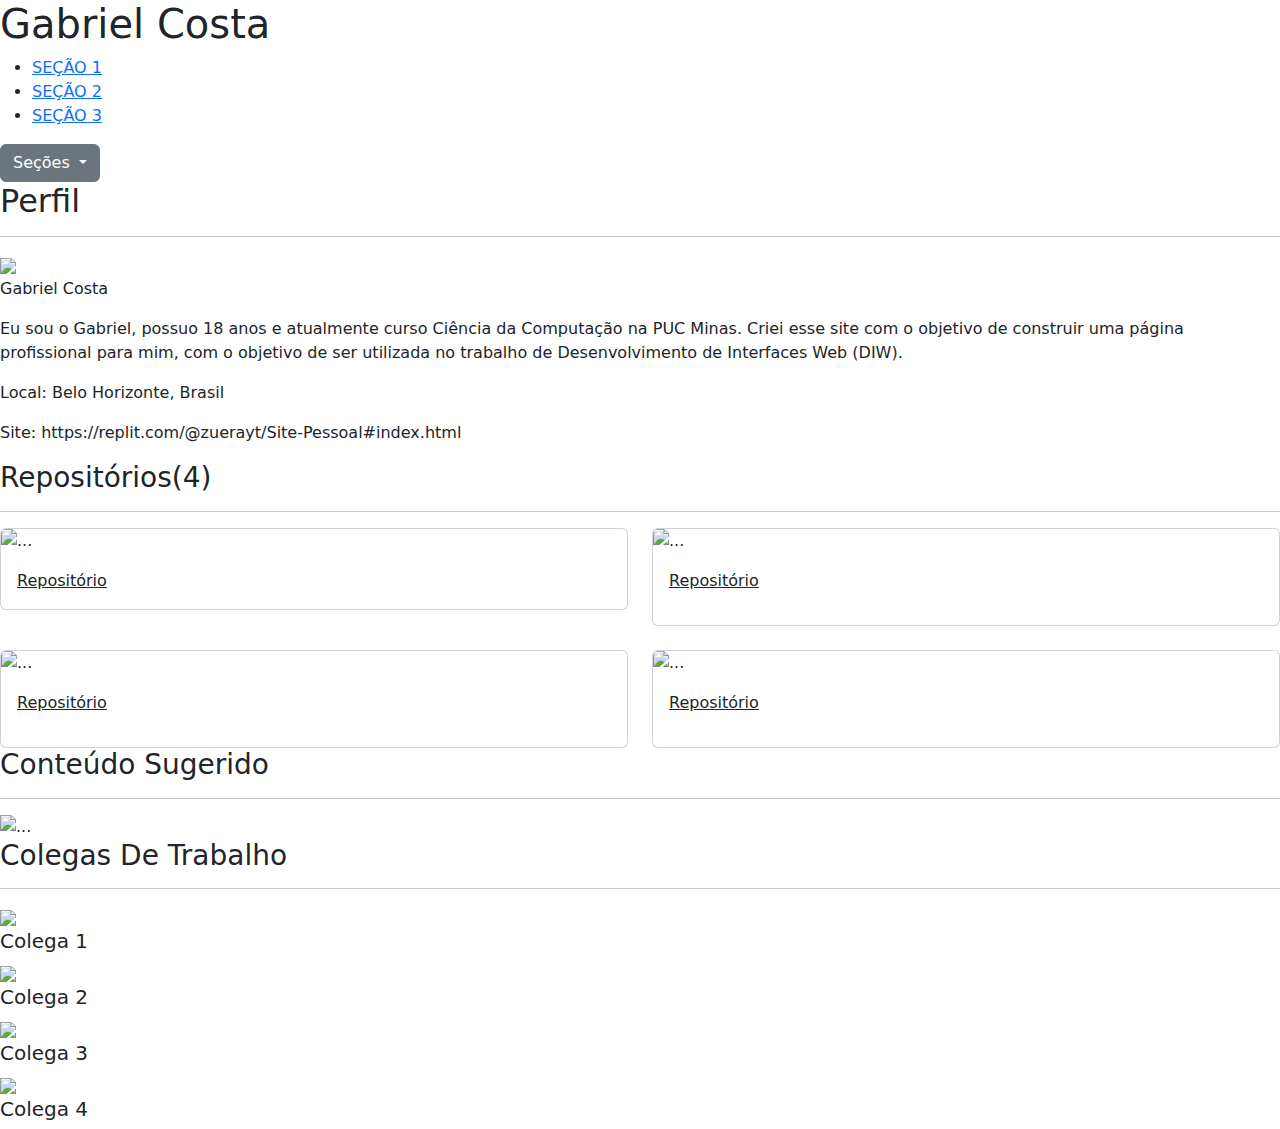
==== index.html @ 9073654a "Create index.html" ====
<!DOCTYPE html>
<html lang="en">

<head>
  <meta charset="UTF-8">
  <meta name="viewport" content="width=device-width, initial-scale=1.0">
  <title>Site Pessoal</title>
  <link rel="stylesheet" href="style.css">
  <script src="https://unpkg.com/@phosphor-icons/web"></script>
  <link href="https://cdn.jsdelivr.net/npm/bootstrap@5.3.3/dist/css/bootstrap.min.css" rel="stylesheet"
    integrity="sha384-QWTKZyjpPEjISv5WaRU9OFeRpok6YctnYmDr5pNlyT2bRjXh0JMhjY6hW+ALEwIH" crossorigin="anonymous">
</head>
<body>
  <script src="https://cdn.jsdelivr.net/npm/bootstrap@5.3.3/dist/js/bootstrap.bundle.min.js"
    integrity="sha384-YvpcrYf0tY3lHB60NNkmXc5s9fDVZLESaAA55NDzOxhy9GkcIdslK1eN7N6jIeHz"
    crossorigin="anonymous"></script>

  <header class="header">
    <h1>Gabriel Costa</h1>
    <nav class="caixa-cabecalho">
      <ul>
        <li><a href="">SEÇÃO 1</a></li>
        <li><a href="">SEÇÃO 2</a></li>
        <li><a href="">SEÇÃO 3</a></li>
      </ul>
      <div class="menu-mobile">
        <div class="dropdown">
          <button class="btn btn-secondary dropdown-toggle" type="button" id="dropdownMenuButton1"
            data-bs-toggle="dropdown" aria-expanded="false">
            Seções
          </button>
          <ul class="dropdown-menu" aria-labelledby="dropdownMenuButton1">
            <li><a href="">SEÇÃO 1</a></li>
            <li><a href="">SEÇÃO 2</a></li>
            <li><a href="">SEÇÃO 3</a></li>
          </ul>
        </div>
      </div>
    </nav>
  </header>

  <main>
    <article class="caixa-perfil">
      <h2>Perfil</h2>
      <hr>
      <div class="perfil">
        <img src="Imagens/Colega2.jpeg">
        <div>
          <p class="nome">Gabriel Costa</p>
          <p>Eu sou o Gabriel, possuo 18 anos e atualmente curso Ciência da Computação na PUC Minas. Criei esse site com o objetivo de construir uma página profissional para mim, com o objetivo de ser utilizada no trabalho de Desenvolvimento de Interfaces Web (DIW).</p>
          <p>Local: Belo Horizonte, Brasil</p>
          <p>Site: https://replit.com/@zuerayt/Site-Pessoal#index.html </p>
          <div class="redes">
            <i class="ph ph-instagram-logo"></i>
            <i class="ph ph-twitter-logo"></i>
          </div>
        </div>
      </div>
    </article>

    <article class="caixa-repositorios">
      <h3>Repositórios(4)</h3>
      <hr>
      <div class="row row-cols-1 row-cols-md-2 g-4">
        <div class="col">
          <div class="card">
            <img src="" class="card-img-top" alt="...">
            <div class="card-body">
              <a href="repo.html" class="card-title">Repositório</a>
              <p class="card-text"></p>
            </div>
            <div>
              <i class="ph ph-star"></i>
              <i class="ph ph-user"></i>
            </div>
          </div>
        </div>
        <div class="col">
          <div class="card">
            <img src="..." class="card-img-top" alt="...">
            <div class="card-body">
              <a href="repo.html" class="card-title">Repositório</a>
              <p class="card-text"></p>
              <div>
                <i class="ph ph-star"></i>
                <i class="ph ph-user"></i>
              </div>
            </div>
          </div>
        </div>
        <div class="col">
          <div class="card">
            <img src="..." class="card-img-top" alt="...">
            <div class="card-body">
              <a href="repo.html" class="card-title">Repositório</a>
              <p class="card-text"></p>
              <div>
                <i class="ph ph-star"></i>
                <i class="ph ph-user"></i>
              </div>
            </div>
          </div>
        </div>
        <div class="col">
          <div class="card">
            <img src="..." class="card-img-top" alt="...">
            <div class="card-body">
              <a href="repo.html" class="card-title">Repositório</a>
              <p class="card-text"></p>
              <div>
                <i class="ph ph-star"></i>
                <i class="ph ph-user"></i>
              </div>
            </div>
          </div>
        </div>
      </div>
    </article>
    
    <h3>Conteúdo Sugerido</h3>
    <hr>
    <article class="caixa-conteudosugerido">     
      <div id="carouselExampleIndicators" class="carousel slide" data-bs-ride="carousel">
        <div class="carousel-indicators">
          <button type="button" data-bs-target="#carouselExampleIndicators" data-bs-slide-to="0" class="active"
            aria-current="true" aria-label="Slide 1"></button>
          <button type="button" data-bs-target="#carouselExampleIndicators" data-bs-slide-to="1"
            aria-label="Slide 2"></button>
          <button type="button" data-bs-target="#carouselExampleIndicators" data-bs-slide-to="2"
            aria-label="Slide 3"></button>
        </div>
        <div class="carousel-inner">
          <div class="carousel-item active">
            <img src="Imagens/cs.jpg" class="d-block w-100" alt="...">
          </div>
          <div class="carousel-item">
            <img src="Imagens/r6.jpg" class="d-block w-100" alt="...">
          </div>
          <div class="carousel-item">
            <img src="Imagens/gta.jpg" class="d-block w-100" alt="...">
          </div>
        </div>
        <button class="carousel-control-prev" type="button" data-bs-target="#carouselExampleIndicators"
          data-bs-slide="prev">
          <span class="carousel-control-prev-icon" aria-hidden="true"></span>
          <span class="visually-hidden">Previous</span>
        </button>
        <button class="carousel-control-next" type="button" data-bs-target="#carouselExampleIndicators"
          data-bs-slide="next">
          <span class="carousel-control-next-icon" aria-hidden="true"></span>
          <span class="visually-hidden">Next</span>
        </button>
      </div>
    </article>

    <h3>Colegas De Trabalho</h3>
    <hr>
    </main>
  
    <footer class="caixa-colegasdetrabalho">


      <div>
        <img src="Imagens/Colega1.jpeg">
        <h5 class="colegas">Colega 1</h5>
      </div>

      <div>
        <img src="Imagens/Colega3.jpeg">
        <h5 class="colegas">Colega 2</h5>
      </div>

      <div>
        <img src="Imagens/Colega4.jpeg">
        <h5 class="colegas">Colega 3</h5>
      </div>
      <div>
        <img src="Imagens/Colega5.jpeg">
        <h5 class="colegas">Colega 4</h5>
      </div>

    </footer>






</body>
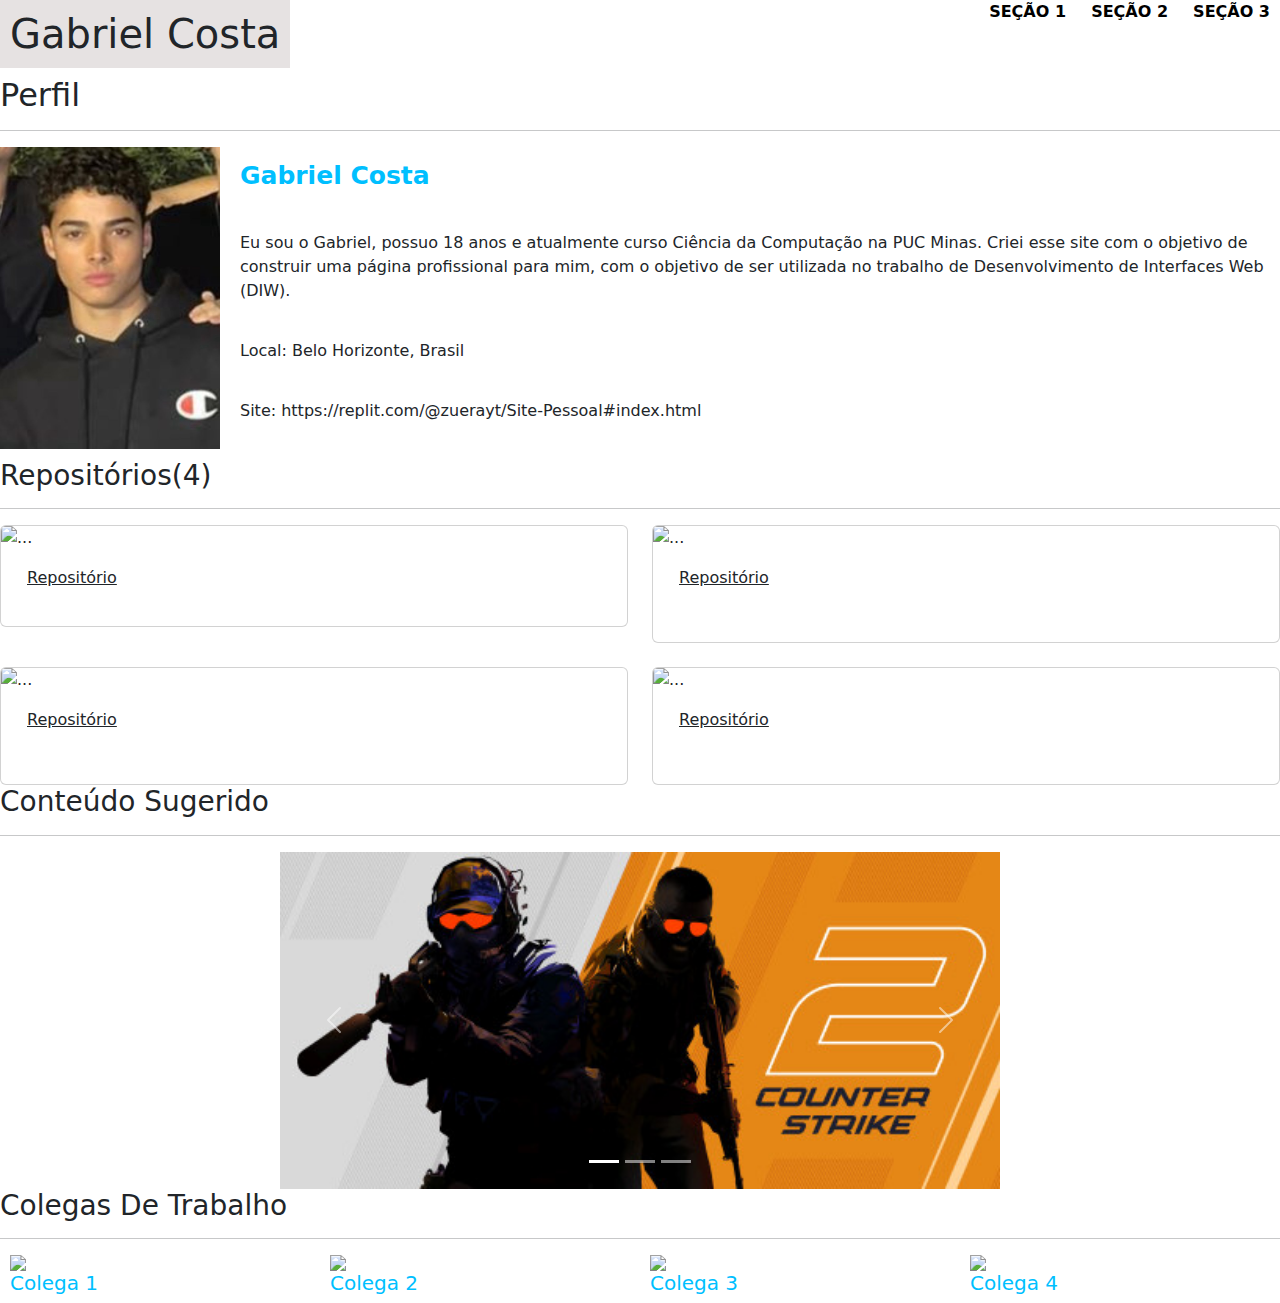
==== commit 220a3aae: "update imagens" ====
--- a/index.html
+++ b/index.html
@@ -6,7 +6,7 @@
   <meta name="viewport" content="width=device-width, initial-scale=1.0">
   <title>Site Pessoal</title>
   <link rel="stylesheet" href="style.css">
-  <script src="https://unpkg.com/@phosphor-icons/web"></script>
+  <script src="Colega1.jpeg"></script>
   <link href="https://cdn.jsdelivr.net/npm/bootstrap@5.3.3/dist/css/bootstrap.min.css" rel="stylesheet"
     integrity="sha384-QWTKZyjpPEjISv5WaRU9OFeRpok6YctnYmDr5pNlyT2bRjXh0JMhjY6hW+ALEwIH" crossorigin="anonymous">
 </head>
@@ -44,7 +44,7 @@
       <h2>Perfil</h2>
       <hr>
       <div class="perfil">
-        <img src="Imagens/Colega2.jpeg">
+        <img src="Colega1.jpeg">
         <div>
           <p class="nome">Gabriel Costa</p>
           <p>Eu sou o Gabriel, possuo 18 anos e atualmente curso Ciência da Computação na PUC Minas. Criei esse site com o objetivo de construir uma página profissional para mim, com o objetivo de ser utilizada no trabalho de Desenvolvimento de Interfaces Web (DIW).</p>
@@ -131,13 +131,13 @@
         </div>
         <div class="carousel-inner">
           <div class="carousel-item active">
-            <img src="Imagens/cs.jpg" class="d-block w-100" alt="...">
+            <img src="cs.jpg" class="d-block w-100" alt="...">
           </div>
           <div class="carousel-item">
-            <img src="Imagens/r6.jpg" class="d-block w-100" alt="...">
+            <img src="r6.jpg" class="d-block w-100" alt="...">
           </div>
           <div class="carousel-item">
-            <img src="Imagens/gta.jpg" class="d-block w-100" alt="...">
+            <img src="gta.jpg" class="d-block w-100" alt="...">
           </div>
         </div>
         <button class="carousel-control-prev" type="button" data-bs-target="#carouselExampleIndicators"
--- a/style.css
+++ b/style.css
@@ -0,0 +1,125 @@
+/* Cabecalho */
+.header {
+  
+    display: flex;
+  justify-content: space-between;
+}
+.caixa-cabecalho{
+  
+}
+
+.menu-mobile {
+  display: none;
+}
+
+
+.caixa-cabecalho ul {
+    list-style-type: none;
+} 
+
+.caixa-cabecalho ul li {
+        display: inline-block;
+    }
+
+.caixa-cabecalho ul li a {
+        text-decoration:none; 
+        color:black;
+        font-weight: bold; 
+        padding: 10px; 
+    }
+
+.caixa-cabecalho ul li a:hover {
+        background-color: cornflowerblue;
+    }   
+
+h1{
+    margin-top: 10px;
+    margin-right: 10px;
+    background-color: rgb(230, 226, 226);
+    padding: 10px;
+}
+
+/* Perfil */
+.perfil {
+  display: flex;
+}
+.caixa-perfil{
+    margin-bottom: 10px;
+}
+.caixa-perfil img {
+    display:block;
+    width: 220px;
+    margin-right: 10px;
+  object-fit: cover;
+}
+p{
+margin-bottom: 0px;
+padding: 10px;
+}
+
+.caixa-conteudosugerido {
+  max-width: 720px;
+  margin: 0 auto;
+}
+
+.redes i {
+  font-size: 24px;
+}
+.nome{
+  color: deepskyblue;
+  font-weight: bold;
+  font-size: 25px;
+}
+
+/* Colegas de Trabalho */
+img{
+  max-width: 100%;
+  display: block;
+}
+    
+.caixa-colegasdetrabalho{
+  display: flex; 
+  flex-wrap: wrap;
+  align-items: center;
+  justify-content: center;
+  gap: 20px;
+}
+.caixa-colegasdetrabalho > div{
+   width: 300px;
+  
+}
+
+@media screen and (max-width: 720px) {
+  .caixa-cabecalho ul {
+    display: none;
+  }
+
+  .menu-mobile {
+    display: block;
+  }
+
+  .perfil {
+    flex-direction: column;
+  }
+}
+.colegas{
+  color: deepskyblue;
+}
+/* Detalhes Repositório */
+.detalhesrepositorio{
+  color: deepskyblue;
+  font-weight: bold;
+}
+a{
+  padding: 10px;
+}
+.topicos{
+  display: flex;
+  padding: 20px;
+  gap: 10px;
+}
+.x{
+  background-color: deepskyblue;
+  border-radius: 10px;
+}
+
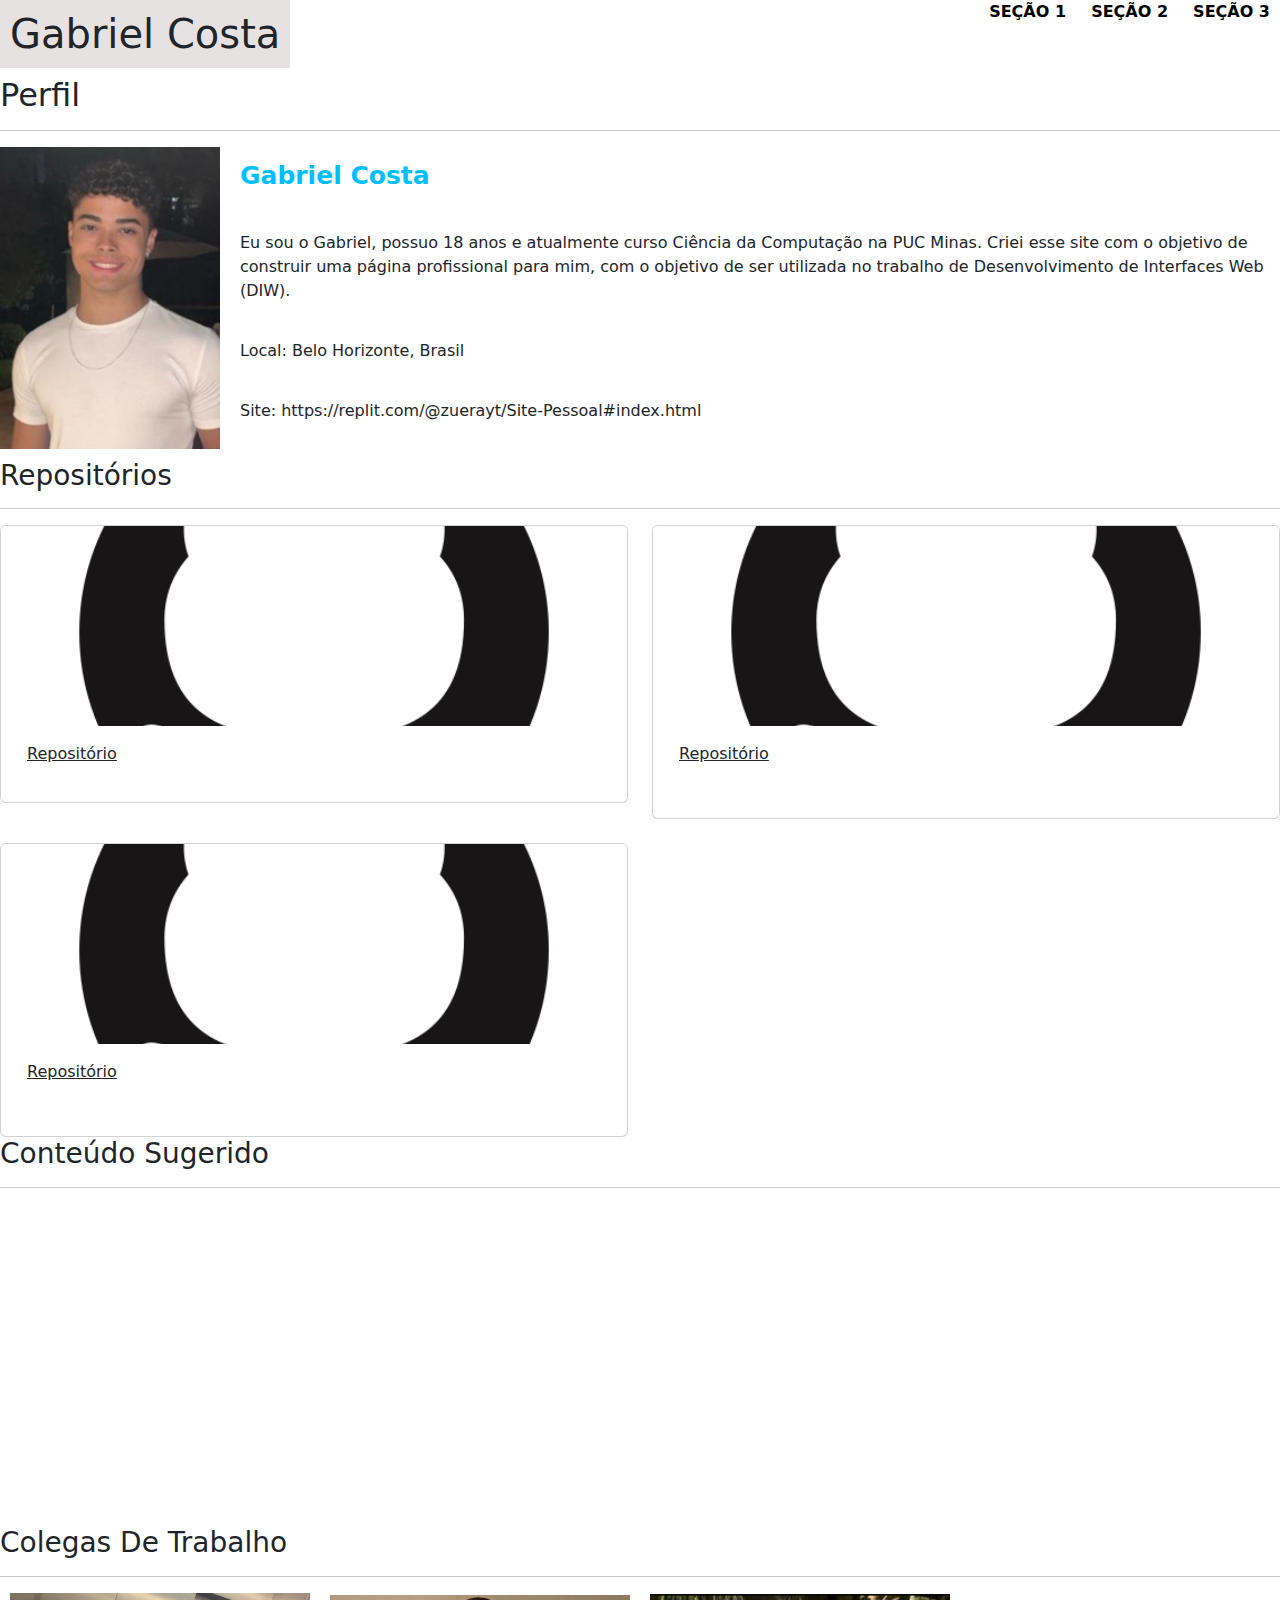
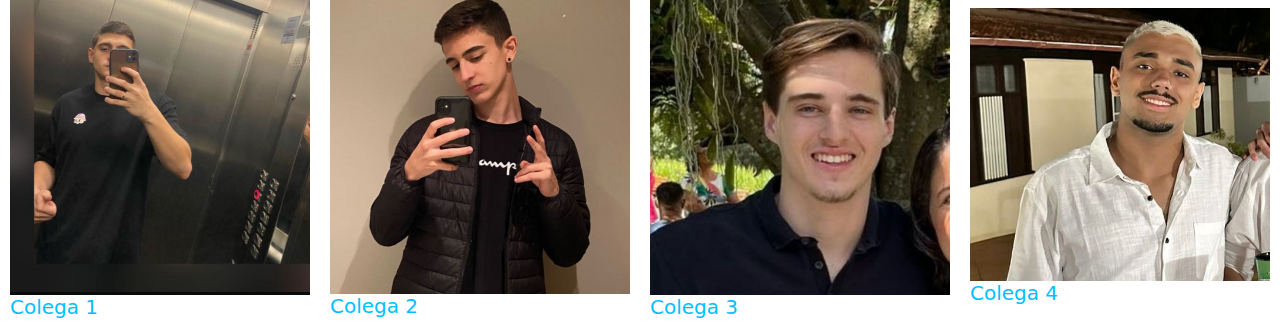
==== commit 27c426be: "up" ====
--- a/index.html
+++ b/index.html
@@ -31,7 +31,7 @@
           </button>
           <ul class="dropdown-menu" aria-labelledby="dropdownMenuButton1">
             <li><a href="">SEÇÃO 1</a></li>
-            <li><a href="">SEÇÃO 2</a></li>
+            <li><a href="">SEÇÃO 2"></a></li>
             <li><a href="">SEÇÃO 3</a></li>
           </ul>
         </div>
@@ -44,7 +44,7 @@
       <h2>Perfil</h2>
       <hr>
       <div class="perfil">
-        <img src="Colega1.jpeg">
+        <img src="Imagens/eu.jpeg">
         <div>
           <p class="nome">Gabriel Costa</p>
           <p>Eu sou o Gabriel, possuo 18 anos e atualmente curso Ciência da Computação na PUC Minas. Criei esse site com o objetivo de construir uma página profissional para mim, com o objetivo de ser utilizada no trabalho de Desenvolvimento de Interfaces Web (DIW).</p>
@@ -59,14 +59,14 @@
     </article>
 
     <article class="caixa-repositorios">
-      <h3>Repositórios(4)</h3>
+      <h3>Repositórios</h3>
       <hr>
       <div class="row row-cols-1 row-cols-md-2 g-4">
         <div class="col">
           <div class="card">
-            <img src="" class="card-img-top" alt="...">
+            <img src="Imagens/github.jpeg" class="card-img-top" alt="...">
             <div class="card-body">
-              <a href="repo.html" class="card-title">Repositório</a>
+              <a href="repo1.html" class="card-title">Repositório</a>
               <p class="card-text"></p>
             </div>
             <div>
@@ -77,9 +77,9 @@
         </div>
         <div class="col">
           <div class="card">
-            <img src="..." class="card-img-top" alt="...">
+            <img src="Imagens/github.jpeg" class="card-img-top" alt="..." >
             <div class="card-body">
-              <a href="repo.html" class="card-title">Repositório</a>
+              <a href="repo2.html" class="card-title">Repositório</a>
               <p class="card-text"></p>
               <div>
                 <i class="ph ph-star"></i>
@@ -90,22 +90,9 @@
         </div>
         <div class="col">
           <div class="card">
-            <img src="..." class="card-img-top" alt="...">
+            <img src="Imagens/github.jpeg" class="card-img-top" alt="..." >
             <div class="card-body">
-              <a href="repo.html" class="card-title">Repositório</a>
-              <p class="card-text"></p>
-              <div>
-                <i class="ph ph-star"></i>
-                <i class="ph ph-user"></i>
-              </div>
-            </div>
-          </div>
-        </div>
-        <div class="col">
-          <div class="card">
-            <img src="..." class="card-img-top" alt="...">
-            <div class="card-body">
-              <a href="repo.html" class="card-title">Repositório</a>
+              <a href="repo3.html" class="card-title">Repositório</a>
               <p class="card-text"></p>
               <div>
                 <i class="ph ph-star"></i>
@@ -131,13 +118,13 @@
         </div>
         <div class="carousel-inner">
           <div class="carousel-item active">
-            <img src="cs.jpg" class="d-block w-100" alt="...">
+            <iframe width="560" height="315" src="https://www.youtube.com/embed/https://www.youtube.com/watch?v=8mei6uVttho&list=PLHz_AreHm4dmSj0MHol_aoNYCSGFqvfXV" title="YouTube video player" frameborder="0" allow="accelerometer; autoplay; clipboard-write; encrypted-media; gyroscope; picture-in-picture" allowfullscreen></iframe>
           </div>
           <div class="carousel-item">
-            <img src="r6.jpg" class="d-block w-100" alt="...">
+            <iframe width="560" height="315" src="https://www.youtube.com/embed/https://www.youtube.com/watch?v=BFvxmRM_EBo&list=PLXqWj8C4VgUgTNFBQJ2QvySGKX0zL7XOr" title="YouTube video player" frameborder="0" allow="accelerometer; autoplay; clipboard-write; encrypted-media; gyroscope; picture-in-picture" allowfullscreen></iframe>
           </div>
           <div class="carousel-item">
-            <img src="gta.jpg" class="d-block w-100" alt="...">
+            <iframe width="560" height="315" src="https://www.youtube.com/embed/https://www.youtube.com/watch?v=8mei6uVttho&list=PLHz_AreHm4dmSj0MHol_aoNYCSGFqvfXV" title="YouTube video player" frameborder="0" allow="accelerometer; autoplay; clipboard-write; encrypted-media; gyroscope; picture-in-picture" allowfullscreen></iframe>
           </div>
         </div>
         <button class="carousel-control-prev" type="button" data-bs-target="#carouselExampleIndicators"
@@ -158,32 +145,22 @@
     </main>
   
     <footer class="caixa-colegasdetrabalho">
-
-
       <div>
-        <img src="Imagens/Colega1.jpeg">
+        <img src="Imagens/colega1.jpeg">
         <h5 class="colegas">Colega 1</h5>
       </div>
-
       <div>
-        <img src="Imagens/Colega3.jpeg">
+        <img src="Imagens/colega2.jpeg">
         <h5 class="colegas">Colega 2</h5>
       </div>
-
       <div>
-        <img src="Imagens/Colega4.jpeg">
+        <img src="Imagens/colega3.jpeg">
         <h5 class="colegas">Colega 3</h5>
       </div>
       <div>
-        <img src="Imagens/Colega5.jpeg">
+        <img src="Imagens/colega4.jpeg">
         <h5 class="colegas">Colega 4</h5>
       </div>
-
     </footer>
-
-
-
-
-
-
 </body>
+</html>
--- a/style.css
+++ b/style.css
@@ -1,56 +1,56 @@
 /* Cabecalho */
 .header {
-  
-    display: flex;
-  justify-content: space-between;
+
+  display: flex;
+justify-content: space-between;
 }
 .caixa-cabecalho{
-  
+
 }
 
 .menu-mobile {
-  display: none;
+display: none;
 }
 
 
 .caixa-cabecalho ul {
-    list-style-type: none;
+  list-style-type: none;
 } 
 
 .caixa-cabecalho ul li {
-        display: inline-block;
-    }
+      display: inline-block;
+  }
 
 .caixa-cabecalho ul li a {
-        text-decoration:none; 
-        color:black;
-        font-weight: bold; 
-        padding: 10px; 
-    }
+      text-decoration:none; 
+      color:black;
+      font-weight: bold; 
+      padding: 10px; 
+  }
 
 .caixa-cabecalho ul li a:hover {
-        background-color: cornflowerblue;
-    }   
+      background-color: cornflowerblue;
+  }   
 
 h1{
-    margin-top: 10px;
-    margin-right: 10px;
-    background-color: rgb(230, 226, 226);
-    padding: 10px;
+  margin-top: 10px;
+  margin-right: 10px;
+  background-color: rgb(230, 226, 226);
+  padding: 10px;
 }
 
 /* Perfil */
 .perfil {
-  display: flex;
+display: flex;
 }
 .caixa-perfil{
-    margin-bottom: 10px;
+  margin-bottom: 10px;
 }
 .caixa-perfil img {
-    display:block;
-    width: 220px;
-    margin-right: 10px;
-  object-fit: cover;
+  display:block;
+  width: 220px;
+  margin-right: 10px;
+object-fit: cover;
 }
 p{
 margin-bottom: 0px;
@@ -58,68 +58,86 @@
 }
 
 .caixa-conteudosugerido {
-  max-width: 720px;
-  margin: 0 auto;
+max-width: 720px;
+margin: 0 auto;
 }
 
 .redes i {
-  font-size: 24px;
+font-size: 24px;
 }
 .nome{
-  color: deepskyblue;
-  font-weight: bold;
-  font-size: 25px;
+color: deepskyblue;
+font-weight: bold;
+font-size: 25px;
 }
+/*Repsitórios*/
+.card-img-top {
+max-width: 100%;
+height: auto;
+max-height: 200px; 
+object-fit: cover; 
+}
+/*Repositórios*/
+
+/*Conteúdo Sugerido*/
+.carousel-item {
+text-align: center;
+}
+.carousel-item iframe {
+margin: 0 auto;
+}
+/*Conteúdo Sugerido*/
 
 /* Colegas de Trabalho */
 img{
-  max-width: 100%;
-  display: block;
+max-width: 100%;
+display: block;
 }
-    
+
 .caixa-colegasdetrabalho{
-  display: flex; 
-  flex-wrap: wrap;
-  align-items: center;
-  justify-content: center;
-  gap: 20px;
+display: flex; 
+flex-wrap: wrap;
+align-items: center;
+justify-content: center;
+gap: 20px;
 }
 .caixa-colegasdetrabalho > div{
-   width: 300px;
-  
+ width: 300px;
+
 }
 
 @media screen and (max-width: 720px) {
-  .caixa-cabecalho ul {
-    display: none;
-  }
+.caixa-cabecalho ul {
+  display: none;
+}
 
-  .menu-mobile {
-    display: block;
-  }
+.menu-mobile {
+  display: block;
+}
 
-  .perfil {
-    flex-direction: column;
-  }
+.perfil {
+  flex-direction: column;
+}
 }
 .colegas{
-  color: deepskyblue;
+color: deepskyblue;
 }
 /* Detalhes Repositório */
 .detalhesrepositorio{
-  color: deepskyblue;
-  font-weight: bold;
+color: deepskyblue;
+font-weight: bold;
 }
 a{
-  padding: 10px;
+padding: 10px;
 }
 .topicos{
-  display: flex;
-  padding: 20px;
-  gap: 10px;
+display: flex;
+padding: 20px;
+gap: 10px;
 }
 .x{
-  background-color: deepskyblue;
-  border-radius: 10px;
+background-color: deepskyblue;
+border-radius: 10px;
 }
 
+
